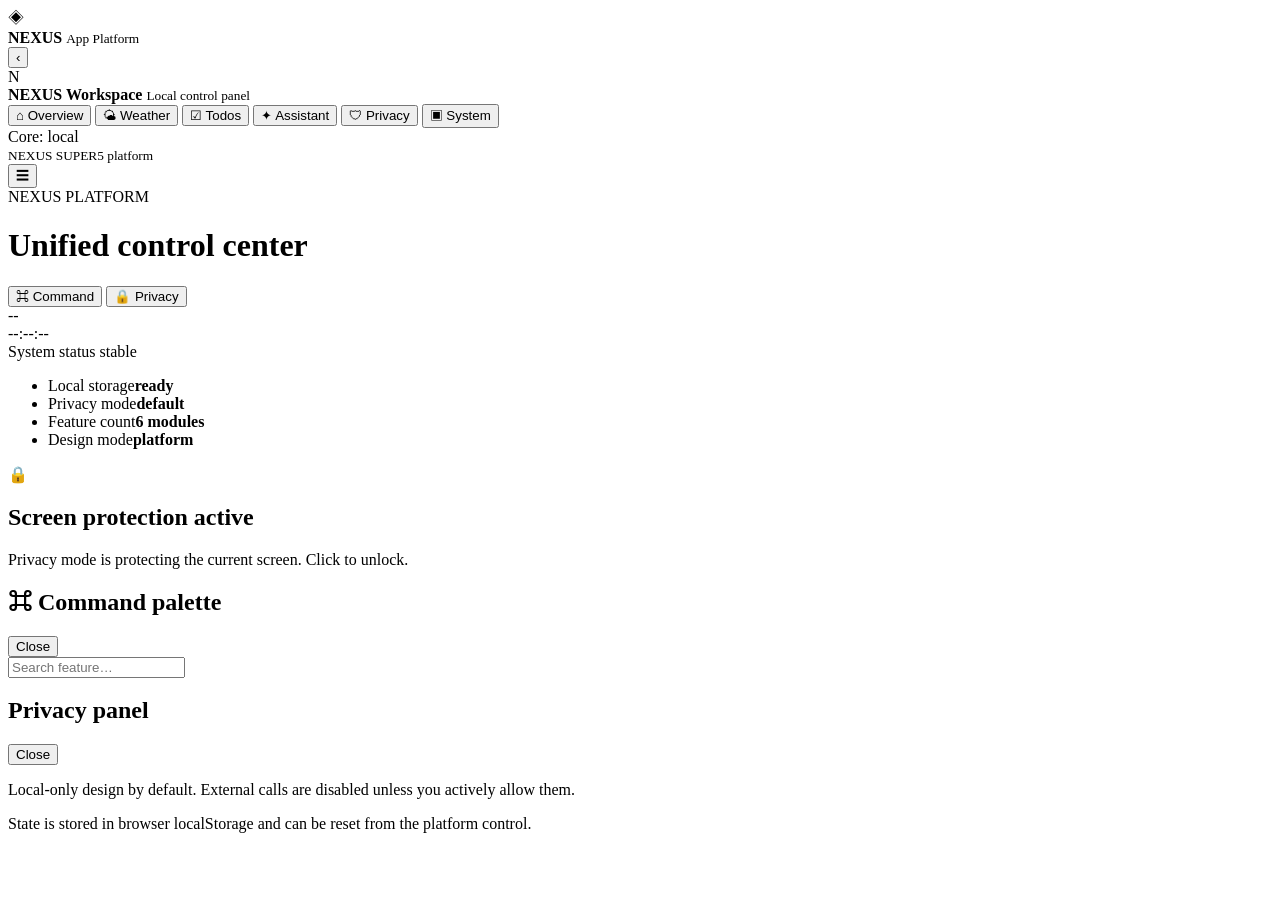
==== index.html @ 13ed27bb "Design a modular NEXUS App Platform foundation with privacy-focused app state and maintainable struc" ====
<!doctype html>
<html lang="ja">
  <head>
    <meta charset="utf-8" />
    <meta name="viewport" content="width=device-width, initial-scale=1" />
    <meta name="referrer" content="no-referrer" />
    <meta http-equiv="Permissions-Policy" content="camera=(), microphone=(), geolocation=(), payment=(), usb=(), serial=(), bluetooth=()" />
    <title>NEXUS App Platform</title>
    <link rel="stylesheet" href="./styles.css" />
  </head>
  <body>
    <div class="app-shell">
      <aside class="sidebar" id="sidebar" aria-label="NEXUS navigation">
        <div class="brand-row">
          <div class="brand-mark">◈</div>
          <div class="brand-label">
            <strong>NEXUS</strong>
            <small>App Platform</small>
          </div>
          <button class="icon-button sidebar-close" id="sidebarToggle" aria-label="サイドバーを閉じる">‹</button>
        </div>

        <div class="profile-card">
          <div class="avatar">N</div>
          <div>
            <b>NEXUS Workspace</b>
            <small>Local control panel</small>
          </div>
          <span class="live-dot" aria-hidden="true"></span>
        </div>

        <nav class="nav-group" id="navGroup" aria-label="Main navigation">
          <button class="nav-item is-active" data-target="overview" type="button">⌂ Overview</button>
          <button class="nav-item" data-target="weather" type="button">🌤 Weather</button>
          <button class="nav-item" data-target="todos" type="button">☑ Todos</button>
          <button class="nav-item" data-target="assistant" type="button">✦ Assistant</button>
          <button class="nav-item" data-target="privacy" type="button">🛡 Privacy</button>
          <button class="nav-item" data-target="system" type="button">▣ System</button>
        </nav>

        <div class="sidebar-footer">
          <div class="status-pill">Core: local</div>
          <small>NEXUS SUPER5 platform</small>
        </div>
      </aside>

      <div class="main-column">
        <header class="topbar">
          <div class="topbar-left">
            <button class="icon-button" id="sidebarOpen" aria-label="サイドバーを開く">☰</button>
            <div class="title-block">
              <span class="eyebrow">NEXUS PLATFORM</span>
              <h1>Unified control center</h1>
            </div>
          </div>

          <div class="topbar-actions">
            <button class="ghost-button" id="commandButton" type="button">⌘ Command</button>
            <button class="ghost-button" id="privacyButton" type="button">🔒 Privacy</button>
          </div>
        </header>

        <main class="workspace" id="workspace">
          <section class="panel panel-feature" data-feature="overview" aria-labelledby="overview-title">
            <div class="hero-grid">
              <div class="clock-card">
                <div class="time-row">
                  <div class="analog-wrap" aria-label="Analog clock">
                    <div class="analog-clock">
                      <span class="hand hour"></span>
                      <span class="hand minute"></span>
                      <span class="hand second"></span>
                      <span class="center-dot"></span>
                    </div>
                  </div>
                  <div class="digital-wrap">
                    <div id="clockDate" class="clock-date">--</div>
                    <div id="clockTime" class="clock-time">--:--:--</div>
                  </div>
                </div>
              </div>

              <div class="summary-card">
                <div class="summary-header">
                  <span>System status</span>
                  <span class="pill success">stable</span>
                </div>
                <ul class="summary-list">
                  <li><span>Local storage</span><strong id="storageStatus">ready</strong></li>
                  <li><span>Privacy mode</span><strong id="privacyStatusText">default</strong></li>
                  <li><span>Feature count</span><strong>6 modules</strong></li>
                  <li><span>Design mode</span><strong>platform</strong></li>
                </ul>
              </div>
            </div>
          </section>

          <section class="panel panel-feature" data-feature="weather" aria-labelledby="weather-title" hidden>
            <div class="panel-head">
              <h2 id="weather-title">🌤 Weather</h2>
              <button class="mini-button" id="weatherRefresh" type="button">Refresh</button>
            </div>
            <div class="weather-layout">
              <label class="field-label" for="weatherCity">City</label>
              <div class="inline-row">
                <select id="weatherCity" aria-label="Select a city">
                  <option value="tokyo">Tokyo</option>
                  <option value="osaka">Osaka</option>
                  <option value="kyoto">Kyoto</option>
                  <option value="sapporo">Sapporo</option>
                  <option value="fukuoka">Fukuoka</option>
                </select>
              </div>
            </div>
            <div id="weatherSummary" class="weather-summary">Loading weather…</div>
            <p id="weatherNote" class="supporting-text">Fetching is blocked unless explicit network access is allowed.</p>
          </section>

          <section class="panel panel-feature" data-feature="todos" aria-labelledby="todo-title" hidden>
            <div class="panel-head">
              <h2 id="todo-title">☑ Todo</h2>
              <span id="todoSummary" class="pill neutral">0/0</span>
            </div>
            <form id="todoForm" class="todo-form">
              <input id="todoInput" type="text" maxlength="120" placeholder="Add a task" aria-label="Add a task" />
              <button type="submit">Add</button>
            </form>
            <ul id="todoList" class="todo-list" aria-live="polite"></ul>
          </section>

          <section class="panel panel-feature" data-feature="assistant" aria-labelledby="assistant-title" hidden>
            <div class="panel-head">
              <h2 id="assistant-title">✦ NEXUS Assistant</h2>
            </div>
            <div class="assistant-box">
              <div class="assistant-bubble" id="assistantReply">Welcome. Ask for weather, todo, planning, or quick actions.</div>
              <form id="assistantForm" class="assistant-form">
                <input id="assistantInput" type="text" maxlength="300" placeholder="Type a command or question" aria-label="Ask NEXUS Assistant" />
                <button type="submit">Run</button>
              </form>
              <div class="quick-actions">
                <button type="button" data-quick="weather">Weather</button>
                <button type="button" data-quick="todos">Todos</button>
                <button type="button" data-quick="privacy">Privacy</button>
              </div>
            </div>
          </section>

          <section class="panel panel-feature" data-feature="privacy" aria-labelledby="privacy-title" hidden>
            <div class="panel-head">
              <h2 id="privacy-title">🛡 Privacy & Security</h2>
            </div>

            <label class="toggle-row">
              <input type="checkbox" id="autoNetworkToggle" />
              <span>
                <strong>Allow automatic external network fetches</strong>
                <small>Only when you explicitly permit it.</small>
              </span>
            </label>

            <label class="toggle-row">
              <input type="checkbox" id="screenProtectToggle" />
              <span>
                <strong>Screen protection</strong>
                <small>Show a privacy overlay when the page loses focus.</small>
              </span>
            </label>

            <label class="toggle-row">
              <input type="checkbox" id="anonModeToggle" />
              <span>
                <strong>Anonymous communication mode</strong>
                <small>Block external requests and keep tracking attempts low.</small>
              </span>
            </label>

            <div id="privacyAudit" class="audit-box">Checks: local-only storage, explicit permission gates, and network isolation are active.</div>
          </section>

          <section class="panel panel-feature" data-feature="system" aria-labelledby="system-title" hidden>
            <div class="panel-head">
              <h2 id="system-title">▣ System Registry</h2>
            </div>
            <div class="info-grid">
              <article class="info-card">
                <span>Platform</span>
                <strong>NEXUS App Platform</strong>
              </article>
              <article class="info-card">
                <span>State storage</span>
                <strong>localStorage</strong>
              </article>
              <article class="info-card">
                <span>Security</span>
                <strong>feature-gated</strong>
              </article>
              <article class="info-card">
                <span>Maintenance</span>
                <strong>modular JS</strong>
              </article>
            </div>
          </section>
        </main>
      </div>
    </div>

    <div id="screenProtectOverlay" class="screen-protect hidden" aria-live="polite" aria-modal="true">
      <div class="screen-protect-card">
        <div class="screen-protect-icon">🔒</div>
        <h2>Screen protection active</h2>
        <p>Privacy mode is protecting the current screen. Click to unlock.</p>
      </div>
    </div>

    <div id="commandPanel" class="modal hidden" aria-modal="true" role="dialog" aria-label="Command palette">
      <div class="modal-card command-card">
        <div class="modal-head">
          <h2>⌘ Command palette</h2>
          <button type="button" class="mini-button close-button" data-close="commandPanel">Close</button>
        </div>
        <input id="commandInput" type="text" placeholder="Search feature…" aria-label="Search feature" />
        <ul id="commandList" class="command-list"></ul>
      </div>
    </div>

    <div id="privacyPanel" class="modal hidden" aria-modal="true" role="dialog" aria-label="Privacy panel">
      <div class="modal-card">
        <div class="modal-head">
          <h2>Privacy panel</h2>
          <button type="button" class="mini-button close-button" data-close="privacyPanel">Close</button>
        </div>
        <div class="policy-box">
          <p>Local-only design by default. External calls are disabled unless you actively allow them.</p>
          <p>State is stored in browser localStorage and can be reset from the platform control.</p>
        </div>
      </div>
    </div>

    <script type="module" src="./app.js"></script>
  </body>
</html>
---- styles.css ----
import { loadState, saveState, defaultState } from './modules/store.js';
import { initRouter } from './modules/router.js';
import { initTodo } from './modules/todo.js';
import { initWeather } from './modules/weather.js';
import { initPrivacy } from './modules/privacy.js';

const state = loadState();

function renderClock() {
  const clockTime = document.getElementById('clockTime');
  const clockDate = document.getElementById('clockDate');
  const now = new Date();

  const time = now.toLocaleTimeString('ja-JP', {
    hour: '2-digit',
    minute: '2-digit',
    second: '2-digit',
    hour12: false
  });

  const date = now.toLocaleDateString('ja-JP', {
    year: 'numeric',
    month: 'short',
    day: 'numeric',
    weekday: 'short'
  });

  if (clockTime) clockTime.textContent = time;
  if (clockDate) clockDate.textContent = date;

  const hourDeg = (now.getHours() % 12) * 30 + now.getMinutes() * 0.5;
  const minuteDeg = now.getMinutes() * 6 + now.getSeconds() * 0.1;
  const secondDeg = now.getSeconds() * 6;

  const hourHand = document.querySelector('.analog-clock .hour');
  const minuteHand = document.querySelector('.analog-clock .minute');
  const secondHand = document.querySelector('.analog-clock .second');

  if (hourHand) hourHand.style.transform = `translate(-50%, -100%) rotate(${hourDeg}deg)`;
  if (minuteHand) minuteHand.style.transform = `translate(-50%, -100%) rotate(${minuteDeg}deg)`;
  if (secondHand) secondHand.style.transform = `translate(-50%, -100%) rotate(${secondDeg}deg)`;
}

function bindCommandPalette() {
  const commandPanel = document.getElementById('commandPanel');
  const commandInput = document.getElementById('commandInput');
  const commandList = document.getElementById('commandList');
  const commandButton = document.getElementById('commandButton');
  const features = [
    { label: 'Overview', target: 'overview' },
    { label: 'Weather', target: 'weather' },
    { label: 'Todos', target: 'todos' },
    { label: 'Assistant', target: 'assistant' },
    { label: 'Privacy', target: 'privacy' },
    { label: 'System', target: 'system' }
  ];

  function renderCommands(filter = '') {
    const query = filter.trim().toLowerCase();
    const items = features.filter(item => item.label.toLowerCase().includes(query));

    commandList.innerHTML = '';

    if (!items.length) {
      commandList.innerHTML = '<li class="command-empty">No feature found.</li>';
      return;
    }

    items.forEach(item => {
      const li = document.createElement('li');
      const button = document.createElement('button');
      button.type = 'button';
      button.textContent = item.label;
      button.addEventListener('click', () => {
        state.app.currentFeature = item.target;
        saveState(state);
        window.dispatchEvent(new CustomEvent('nexus:navigate', { detail: item.target }));
        commandPanel.classList.add('hidden');
      });
      li.appendChild(button);
      commandList.appendChild(li);
    });
  }

  commandButton.addEventListener('click', () => {
    commandPanel.classList.remove('hidden');
    commandInput.value = '';
    renderCommands();
    setTimeout(() => commandInput.focus(), 10);
  });

  document.querySelectorAll('[data-close="commandPanel"]').forEach(button => {
    button.addEventListener('click', () => commandPanel.classList.add('hidden'));
  });

  commandInput.addEventListener('input', (event) => renderCommands(event.target.value));
  document.addEventListener('keydown', (event) => {
    if ((event.key === '/' || (event.ctrlKey && event.key.toLowerCase() === 'k')) && !event.metaKey) {
      event.preventDefault();
      commandPanel.classList.remove('hidden');
      commandInput.focus();
    }

    if (event.key === 'Escape' && !commandPanel.classList.contains('hidden')) {
      commandPanel.classList.add('hidden');
    }
  });

  renderCommands();
}

function bindPrivacyDialog() {
  const privacyButton = document.getElementById('privacyButton');
  const privacyPanel = document.getElementById('privacyPanel');

  privacyButton.addEventListener('click', () => privacyPanel.classList.remove('hidden'));
  document.querySelectorAll('[data-close="privacyPanel"]').forEach(button => {
    button.addEventListener('click', () => privacyPanel.classList.add('hidden'));
  });
}

function setup() {
  renderClock();
  setInterval(renderClock, 1000);

  initRouter(state);
  initTodo(state);
  initWeather(state);
  initPrivacy(state);
  bindCommandPalette();
  bindPrivacyDialog();

  const storageStatus = document.getElementById('storageStatus');
  if (storageStatus) {
    try {
      const usage = (JSON.stringify(localStorage).length / 1024).toFixed(1);
      storageStatus.textContent = `${usage} KB`;
    } catch {
      storageStatus.textContent = 'blocked';
    }
  }

  document.getElementById('sidebarOpen').addEventListener('click', () => {
    document.body.classList.remove('sidebar-collapsed');
  });

  document.getElementById('sidebarToggle').addEventListener('click', () => {
    document.body.classList.add('sidebar-collapsed');
  });
}

setup();
window.addEventListener('nexus:navigate', (event) => {
  const target = event.detail || 'overview';
  const stateKey = 'nexus_app_platform_state_v1';
  const current = JSON.parse(localStorage.getItem(stateKey) || JSON.stringify(defaultState));
  current.app.currentFeature = target;
  localStorage.setItem(stateKey, JSON.stringify(current));
});
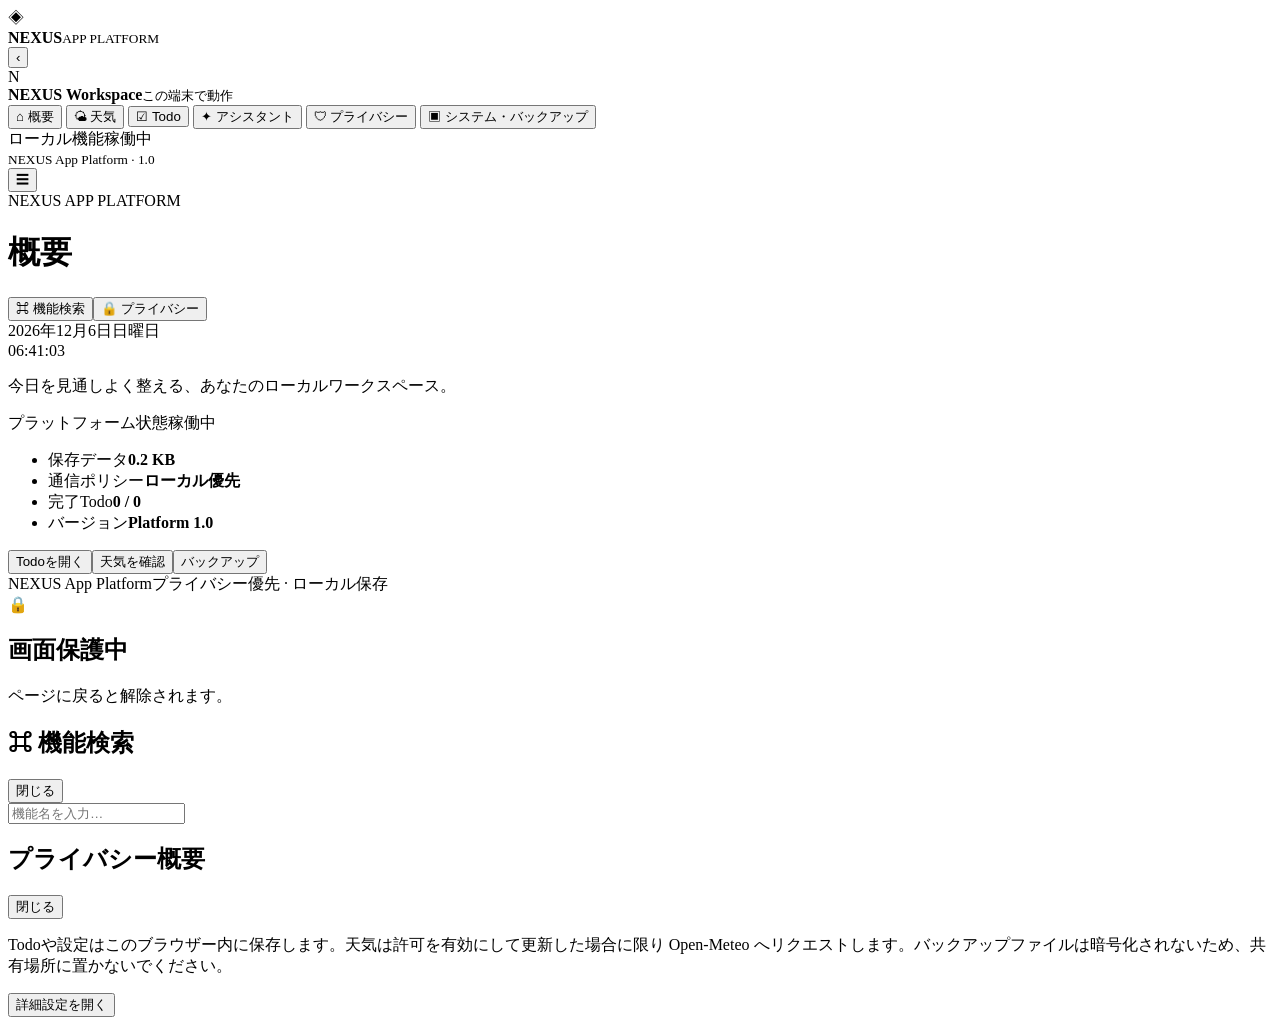
==== commit 6bda5793: "Complete NEXUS App Platform modularization with validated state, feature modules, backup controls, a" ====
--- a/index.html
+++ b/index.html
@@ -1,242 +1,97 @@
 <!doctype html>
 <html lang="ja">
-  <head>
-    <meta charset="utf-8" />
-    <meta name="viewport" content="width=device-width, initial-scale=1" />
-    <meta name="referrer" content="no-referrer" />
-    <meta http-equiv="Permissions-Policy" content="camera=(), microphone=(), geolocation=(), payment=(), usb=(), serial=(), bluetooth=()" />
-    <title>NEXUS App Platform</title>
-    <link rel="stylesheet" href="./styles.css" />
-  </head>
-  <body>
-    <div class="app-shell">
-      <aside class="sidebar" id="sidebar" aria-label="NEXUS navigation">
-        <div class="brand-row">
-          <div class="brand-mark">◈</div>
-          <div class="brand-label">
-            <strong>NEXUS</strong>
-            <small>App Platform</small>
+<head>
+  <meta charset="utf-8">
+  <meta name="viewport" content="width=device-width, initial-scale=1, viewport-fit=cover">
+  <meta name="referrer" content="no-referrer">
+  <meta http-equiv="Permissions-Policy" content="camera=(), microphone=(), geolocation=(), payment=(), usb=(), serial=(), bluetooth=()">
+  <meta http-equiv="Content-Security-Policy" content="default-src 'self'; script-src 'self'; style-src 'self'; img-src 'self' data: blob:; connect-src 'self' https://api.open-meteo.com; object-src 'none'; base-uri 'self'; form-action 'self'">
+  <meta name="theme-color" content="#07111e">
+  <title>NEXUS App Platform</title>
+  <link rel="stylesheet" href="./styles.css">
+  <script type="module" src="./app.js"></script>
+</head>
+<body>
+  <div class="app-shell">
+    <aside class="sidebar" id="sidebar" aria-label="NEXUS 機能ナビゲーション">
+      <div class="brand-row">
+        <div class="brand-mark" aria-hidden="true">◈</div>
+        <div class="brand-label"><strong>NEXUS</strong><small>APP PLATFORM</small></div>
+        <button class="icon-button sidebar-close" id="sidebarToggle" type="button" aria-label="サイドバーを閉じる">‹</button>
+      </div>
+      <div class="profile-card"><div class="avatar" aria-hidden="true">N</div><div><b>NEXUS Workspace</b><small>この端末で動作</small></div><span class="live-dot" aria-label="ローカル稼働中"></span></div>
+      <nav class="nav-group" id="navGroup" aria-label="メインメニュー">
+        <button class="nav-item is-active" data-target="overview" type="button">⌂ <span>概要</span></button>
+        <button class="nav-item" data-target="weather" type="button">🌤 <span>天気</span></button>
+        <button class="nav-item" data-target="todos" type="button">☑ <span>Todo</span></button>
+        <button class="nav-item" data-target="assistant" type="button">✦ <span>アシスタント</span></button>
+        <button class="nav-item" data-target="privacy" type="button">🛡 <span>プライバシー</span></button>
+        <button class="nav-item" data-target="system" type="button">▣ <span>システム・バックアップ</span></button>
+      </nav>
+      <div class="sidebar-footer"><div class="status-pill"><span class="live-dot"></span> ローカル機能稼働中</div><small>NEXUS App Platform · 1.0</small></div>
+    </aside>
+    <button id="sidebarScrim" class="sidebar-scrim" type="button" aria-label="メニューを閉じる" hidden></button>
+
+    <div class="main-column">
+      <header class="topbar">
+        <div class="topbar-left">
+          <button class="icon-button" id="sidebarOpen" type="button" aria-label="サイドバーを開く">☰</button>
+          <div class="title-block"><span class="eyebrow">NEXUS APP PLATFORM</span><h1 id="pageTitle">ワークスペース</h1></div>
+        </div>
+        <div class="topbar-actions"><button class="ghost-button" id="commandButton" type="button" aria-keyshortcuts="Control+K">⌘ 機能検索</button><button class="ghost-button" id="privacyButton" type="button">🔒 プライバシー</button></div>
+      </header>
+
+      <main class="workspace" id="workspace" tabindex="-1">
+        <section class="panel panel-feature" data-feature="overview" aria-labelledby="overview-title">
+          <div class="hero-grid">
+            <div class="clock-card"><div class="time-row"><div class="analog-wrap" role="img" aria-label="アナログ時計"><div class="analog-clock"><span class="hand hour"></span><span class="hand minute"></span><span class="hand second"></span><span class="center-dot"></span></div></div><div class="digital-wrap"><div id="clockDate" class="clock-date">--</div><div id="clockTime" class="clock-time">--:--:--</div></div></div><p class="supporting-text">今日を見通しよく整える、あなたのローカルワークスペース。</p></div>
+            <div class="summary-card"><div class="summary-header"><span id="overview-title">プラットフォーム状態</span><span class="pill success">稼働中</span></div><ul class="summary-list"><li><span>保存データ</span><strong id="storageStatus">確認中</strong></li><li><span>通信ポリシー</span><strong id="privacyStatusText">ローカル優先</strong></li><li><span>完了Todo</span><strong id="overviewTodoCount">0 / 0</strong></li><li><span>バージョン</span><strong>Platform 1.0</strong></li></ul></div>
           </div>
-          <button class="icon-button sidebar-close" id="sidebarToggle" aria-label="サイドバーを閉じる">‹</button>
-        </div>
+          <div class="overview-actions"><button type="button" data-navigate="todos">Todoを開く</button><button type="button" data-navigate="weather">天気を確認</button><button type="button" data-navigate="system">バックアップ</button></div>
+        </section>
 
-        <div class="profile-card">
-          <div class="avatar">N</div>
-          <div>
-            <b>NEXUS Workspace</b>
-            <small>Local control panel</small>
+        <section class="panel panel-feature" data-feature="weather" aria-labelledby="weather-title" hidden>
+          <div class="panel-head"><div><span class="eyebrow">LIVE INFORMATION</span><h2 id="weather-title">🌤 地域の天気</h2></div><button class="mini-button" id="weatherRefresh" type="button">↻ 更新</button></div>
+          <label class="field-label" for="weatherCity">地域</label><select id="weatherCity"><option value="tokyo">東京</option><option value="osaka">大阪</option><option value="kyoto">京都</option><option value="sapporo">札幌</option><option value="fukuoka">福岡</option></select>
+          <div id="weatherSummary" class="weather-summary">取得待ち</div><p id="weatherNote" class="supporting-text" aria-live="polite">外部通信は初期設定で無効です。取得する場合はプライバシー設定で許可してください。</p>
+        </section>
+
+        <section class="panel panel-feature" data-feature="todos" aria-labelledby="todo-title" hidden>
+          <div class="panel-head"><div><span class="eyebrow">DAILY WORK</span><h2 id="todo-title">☑ Todo</h2></div><span id="todoSummary" class="pill neutral">0 / 0 完了</span></div>
+          <form id="todoForm" class="todo-form"><input id="todoInput" type="text" maxlength="120" placeholder="次にやることを入力" aria-label="Todoを追加" required><button type="submit">追加</button></form>
+          <div class="todo-toolbar"><label><input id="todoShowCompleted" type="checkbox"> 完了済みも表示</label><button id="todoClearCompleted" class="text-button" type="button">完了済みを削除</button></div>
+          <ul id="todoList" class="todo-list" aria-live="polite"></ul><p id="todoEmpty" class="empty-state" hidden>Todoはありません。最初のタスクを追加しましょう。</p>
+        </section>
+
+        <section class="panel panel-feature" data-feature="assistant" aria-labelledby="assistant-title" hidden>
+          <div class="panel-head"><div><span class="eyebrow">LOCAL HELPER</span><h2 id="assistant-title">✦ NEXUS アシスタント</h2></div><span class="pill neutral">端末内処理</span></div>
+          <div class="assistant-box"><div class="assistant-bubble" id="assistantReply" role="status" aria-live="polite">こんにちは。Todoの追加や機能への移動を手伝います。入力内容は外部へ送信されません。</div>
+            <form id="assistantForm" class="assistant-form"><input id="assistantInput" type="text" maxlength="300" placeholder="例：Todo: 資料を確認" aria-label="アシスタントへの入力" required><button type="submit">実行</button></form>
+            <div class="quick-actions"><button type="button" data-quick="weather">天気を開く</button><button type="button" data-quick="todos">Todoを開く</button><button type="button" data-quick="privacy">プライバシー設定</button></div>
           </div>
-          <span class="live-dot" aria-hidden="true"></span>
-        </div>
+        </section>
 
-        <nav class="nav-group" id="navGroup" aria-label="Main navigation">
-          <button class="nav-item is-active" data-target="overview" type="button">⌂ Overview</button>
-          <button class="nav-item" data-target="weather" type="button">🌤 Weather</button>
-          <button class="nav-item" data-target="todos" type="button">☑ Todos</button>
-          <button class="nav-item" data-target="assistant" type="button">✦ Assistant</button>
-          <button class="nav-item" data-target="privacy" type="button">🛡 Privacy</button>
-          <button class="nav-item" data-target="system" type="button">▣ System</button>
-        </nav>
+        <section class="panel panel-feature" data-feature="privacy" aria-labelledby="privacy-title" hidden>
+          <div class="panel-head"><div><span class="eyebrow">SECURITY & PRIVACY</span><h2 id="privacy-title">🛡 プライバシー設定</h2></div></div>
+          <label class="toggle-row"><input type="checkbox" id="autoNetworkToggle"><span><strong>天気の取得に外部通信を許可</strong><small>初期設定はオフ。許可しても、天気画面を開いたとき・更新操作時だけ通信します。</small></span></label>
+          <label class="toggle-row"><input type="checkbox" id="screenProtectToggle"><span><strong>画面保護</strong><small>タブやウィンドウから離れたとき、保護画面を表示します。アプリ内の簡易保護であり、端末ロックの代替ではありません。</small></span></label>
+          <label class="toggle-row"><input type="checkbox" id="anonModeToggle"><span><strong>NEXUS外部通信をブロック</strong><small>このアプリが行う通信を止めます。VPNやIPアドレス匿名化、ブラウザー全体の通信制御ではありません。</small></span></label>
+          <div id="privacyAudit" class="audit-box" role="status" aria-live="polite"></div>
+        </section>
 
-        <div class="sidebar-footer">
-          <div class="status-pill">Core: local</div>
-          <small>NEXUS SUPER5 platform</small>
-        </div>
-      </aside>
+        <section class="panel panel-feature" data-feature="system" aria-labelledby="system-title" hidden>
+          <div class="panel-head"><div><span class="eyebrow">PLATFORM CONTROL</span><h2 id="system-title">▣ システム・バックアップ</h2></div></div>
+          <div class="info-grid"><article class="info-card"><span>アーキテクチャ</span><strong>ES modules</strong></article><article class="info-card"><span>保存方式</span><strong>localStorage</strong></article><article class="info-card"><span>外部通信</span><strong>許可制・送信先制限</strong></article><article class="info-card"><span>対応</span><strong>PC / モバイル</strong></article></div>
+          <div class="system-actions"><button id="exportBackup" type="button">⬇ バックアップを書き出す</button><button id="importBackupButton" type="button">⬆ バックアップを復元</button><input id="importBackupFile" type="file" accept="application/json,.json" hidden><button id="resetData" class="danger-button" type="button">保存データを初期化</button></div>
+          <p id="systemStatus" class="supporting-text" role="status" aria-live="polite">データはこのブラウザーのローカル保存領域に保存されます。機密情報の保管には使用しないでください。</p>
+        </section>
+      </main>
+      <footer class="app-footer"><span>NEXUS App Platform</span><span>プライバシー優先 · ローカル保存</span></footer>
+    </div>
+  </div>
 
-      <div class="main-column">
-        <header class="topbar">
-          <div class="topbar-left">
-            <button class="icon-button" id="sidebarOpen" aria-label="サイドバーを開く">☰</button>
-            <div class="title-block">
-              <span class="eyebrow">NEXUS PLATFORM</span>
-              <h1>Unified control center</h1>
-            </div>
-          </div>
-
-          <div class="topbar-actions">
-            <button class="ghost-button" id="commandButton" type="button">⌘ Command</button>
-            <button class="ghost-button" id="privacyButton" type="button">🔒 Privacy</button>
-          </div>
-        </header>
-
-        <main class="workspace" id="workspace">
-          <section class="panel panel-feature" data-feature="overview" aria-labelledby="overview-title">
-            <div class="hero-grid">
-              <div class="clock-card">
-                <div class="time-row">
-                  <div class="analog-wrap" aria-label="Analog clock">
-                    <div class="analog-clock">
-                      <span class="hand hour"></span>
-                      <span class="hand minute"></span>
-                      <span class="hand second"></span>
-                      <span class="center-dot"></span>
-                    </div>
-                  </div>
-                  <div class="digital-wrap">
-                    <div id="clockDate" class="clock-date">--</div>
-                    <div id="clockTime" class="clock-time">--:--:--</div>
-                  </div>
-                </div>
-              </div>
-
-              <div class="summary-card">
-                <div class="summary-header">
-                  <span>System status</span>
-                  <span class="pill success">stable</span>
-                </div>
-                <ul class="summary-list">
-                  <li><span>Local storage</span><strong id="storageStatus">ready</strong></li>
-                  <li><span>Privacy mode</span><strong id="privacyStatusText">default</strong></li>
-                  <li><span>Feature count</span><strong>6 modules</strong></li>
-                  <li><span>Design mode</span><strong>platform</strong></li>
-                </ul>
-              </div>
-            </div>
-          </section>
-
-          <section class="panel panel-feature" data-feature="weather" aria-labelledby="weather-title" hidden>
-            <div class="panel-head">
-              <h2 id="weather-title">🌤 Weather</h2>
-              <button class="mini-button" id="weatherRefresh" type="button">Refresh</button>
-            </div>
-            <div class="weather-layout">
-              <label class="field-label" for="weatherCity">City</label>
-              <div class="inline-row">
-                <select id="weatherCity" aria-label="Select a city">
-                  <option value="tokyo">Tokyo</option>
-                  <option value="osaka">Osaka</option>
-                  <option value="kyoto">Kyoto</option>
-                  <option value="sapporo">Sapporo</option>
-                  <option value="fukuoka">Fukuoka</option>
-                </select>
-              </div>
-            </div>
-            <div id="weatherSummary" class="weather-summary">Loading weather…</div>
-            <p id="weatherNote" class="supporting-text">Fetching is blocked unless explicit network access is allowed.</p>
-          </section>
-
-          <section class="panel panel-feature" data-feature="todos" aria-labelledby="todo-title" hidden>
-            <div class="panel-head">
-              <h2 id="todo-title">☑ Todo</h2>
-              <span id="todoSummary" class="pill neutral">0/0</span>
-            </div>
-            <form id="todoForm" class="todo-form">
-              <input id="todoInput" type="text" maxlength="120" placeholder="Add a task" aria-label="Add a task" />
-              <button type="submit">Add</button>
-            </form>
-            <ul id="todoList" class="todo-list" aria-live="polite"></ul>
-          </section>
-
-          <section class="panel panel-feature" data-feature="assistant" aria-labelledby="assistant-title" hidden>
-            <div class="panel-head">
-              <h2 id="assistant-title">✦ NEXUS Assistant</h2>
-            </div>
-            <div class="assistant-box">
-              <div class="assistant-bubble" id="assistantReply">Welcome. Ask for weather, todo, planning, or quick actions.</div>
-              <form id="assistantForm" class="assistant-form">
-                <input id="assistantInput" type="text" maxlength="300" placeholder="Type a command or question" aria-label="Ask NEXUS Assistant" />
-                <button type="submit">Run</button>
-              </form>
-              <div class="quick-actions">
-                <button type="button" data-quick="weather">Weather</button>
-                <button type="button" data-quick="todos">Todos</button>
-                <button type="button" data-quick="privacy">Privacy</button>
-              </div>
-            </div>
-          </section>
-
-          <section class="panel panel-feature" data-feature="privacy" aria-labelledby="privacy-title" hidden>
-            <div class="panel-head">
-              <h2 id="privacy-title">🛡 Privacy & Security</h2>
-            </div>
-
-            <label class="toggle-row">
-              <input type="checkbox" id="autoNetworkToggle" />
-              <span>
-                <strong>Allow automatic external network fetches</strong>
-                <small>Only when you explicitly permit it.</small>
-              </span>
-            </label>
-
-            <label class="toggle-row">
-              <input type="checkbox" id="screenProtectToggle" />
-              <span>
-                <strong>Screen protection</strong>
-                <small>Show a privacy overlay when the page loses focus.</small>
-              </span>
-            </label>
-
-            <label class="toggle-row">
-              <input type="checkbox" id="anonModeToggle" />
-              <span>
-                <strong>Anonymous communication mode</strong>
-                <small>Block external requests and keep tracking attempts low.</small>
-              </span>
-            </label>
-
-            <div id="privacyAudit" class="audit-box">Checks: local-only storage, explicit permission gates, and network isolation are active.</div>
-          </section>
-
-          <section class="panel panel-feature" data-feature="system" aria-labelledby="system-title" hidden>
-            <div class="panel-head">
-              <h2 id="system-title">▣ System Registry</h2>
-            </div>
-            <div class="info-grid">
-              <article class="info-card">
-                <span>Platform</span>
-                <strong>NEXUS App Platform</strong>
-              </article>
-              <article class="info-card">
-                <span>State storage</span>
-                <strong>localStorage</strong>
-              </article>
-              <article class="info-card">
-                <span>Security</span>
-                <strong>feature-gated</strong>
-              </article>
-              <article class="info-card">
-                <span>Maintenance</span>
-                <strong>modular JS</strong>
-              </article>
-            </div>
-          </section>
-        </main>
-      </div>
-    </div>
-
-    <div id="screenProtectOverlay" class="screen-protect hidden" aria-live="polite" aria-modal="true">
-      <div class="screen-protect-card">
-        <div class="screen-protect-icon">🔒</div>
-        <h2>Screen protection active</h2>
-        <p>Privacy mode is protecting the current screen. Click to unlock.</p>
-      </div>
-    </div>
-
-    <div id="commandPanel" class="modal hidden" aria-modal="true" role="dialog" aria-label="Command palette">
-      <div class="modal-card command-card">
-        <div class="modal-head">
-          <h2>⌘ Command palette</h2>
-          <button type="button" class="mini-button close-button" data-close="commandPanel">Close</button>
-        </div>
-        <input id="commandInput" type="text" placeholder="Search feature…" aria-label="Search feature" />
-        <ul id="commandList" class="command-list"></ul>
-      </div>
-    </div>
-
-    <div id="privacyPanel" class="modal hidden" aria-modal="true" role="dialog" aria-label="Privacy panel">
-      <div class="modal-card">
-        <div class="modal-head">
-          <h2>Privacy panel</h2>
-          <button type="button" class="mini-button close-button" data-close="privacyPanel">Close</button>
-        </div>
-        <div class="policy-box">
-          <p>Local-only design by default. External calls are disabled unless you actively allow them.</p>
-          <p>State is stored in browser localStorage and can be reset from the platform control.</p>
-        </div>
-      </div>
-    </div>
-
-    <script type="module" src="./app.js"></script>
-  </body>
+  <div id="screenProtectOverlay" class="screen-protect hidden" role="dialog" aria-modal="true" aria-label="画面保護中"><div class="screen-protect-card"><div class="screen-protect-icon" aria-hidden="true">🔒</div><h2>画面保護中</h2><p>ページに戻ると解除されます。</p></div></div>
+  <div id="commandPanel" class="modal hidden" aria-modal="true" role="dialog" aria-labelledby="commandTitle"><section class="modal-card command-card"><div class="modal-head"><h2 id="commandTitle">⌘ 機能検索</h2><button type="button" class="mini-button" data-close="commandPanel">閉じる</button></div><input id="commandInput" type="search" maxlength="80" placeholder="機能名を入力…" aria-label="機能を検索"><ul id="commandList" class="command-list"></ul></section></div>
+  <div id="privacyPanel" class="modal hidden" aria-modal="true" role="dialog" aria-labelledby="privacyPanelTitle"><section class="modal-card"><div class="modal-head"><h2 id="privacyPanelTitle">プライバシー概要</h2><button type="button" class="mini-button" data-close="privacyPanel">閉じる</button></div><p class="supporting-text">Todoや設定はこのブラウザー内に保存します。天気は許可を有効にして更新した場合に限り Open-Meteo へリクエストします。バックアップファイルは暗号化されないため、共有場所に置かないでください。</p><button type="button" data-navigate="privacy">詳細設定を開く</button></section></div>
+</body>
 </html>
